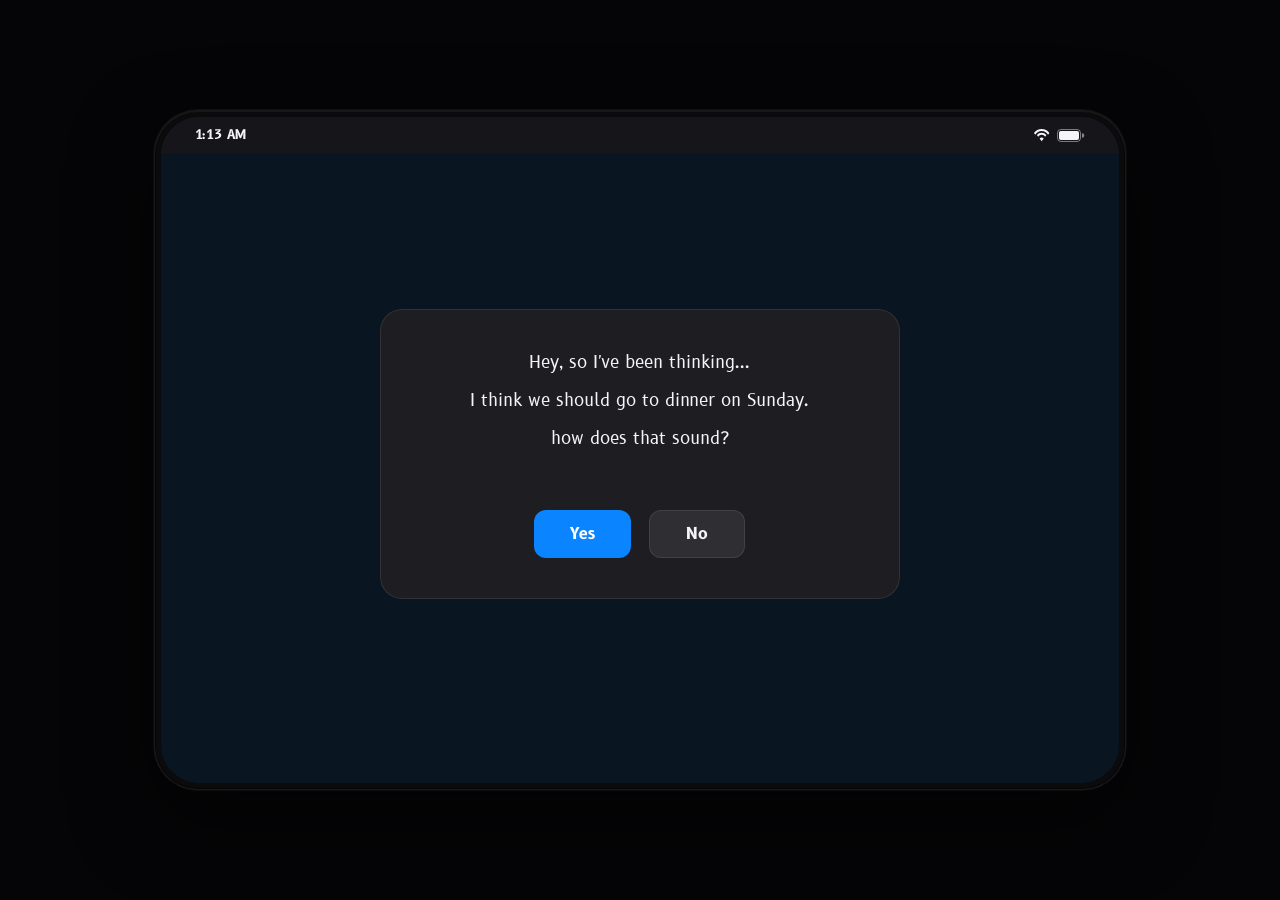
==== dinner.html @ 3eba87a9 "lol dinner" ====
<!DOCTYPE html>
<html lang="en">

<!-- i hope she make lots of spaghetti -->


<head>
  <meta charset="UTF-8">
  <meta name="viewport" content="width=device-width, initial-scale=1.0">
  <title>Dinner</title>
  <link rel="stylesheet" href="shared.css">
  <style>
    /* tablet frame, status bar, home bar come from shared.css */

    #dinner-screen {
      flex: 1 1 auto;
      min-height: 0;
      display: flex;
      align-items: center;
      justify-content: center;
      padding: 52px 22px 44px;
      box-sizing: border-box;
    }

    .dinner-card {
      background: var(--panel);
      border: 1px solid var(--hairline);
      border-radius: var(--r-panel);
      box-shadow: var(--shadow-panel);
      padding: 40px 46px;
      max-width: 520px;
      width: 100%;
      text-align: center;
      color: var(--text);
      box-sizing: border-box;
    }

    .dinner-card p {
      margin: 0 0 12px;
      font-size: 1.05em;
      line-height: 1.55;
    }

    .dinner-card p:last-of-type {
      margin-bottom: 0;
    }

    /* only one panel visible at a time */
    .panel {
      display: none;
    }

    .panel.active {
      display: block;
      animation: fade-in 0.35s ease;
    }

    @keyframes fade-in {
      from {
        opacity: 0;
        transform: translateY(8px);
      }

      to {
        opacity: 1;
        transform: none;
      }
    }

    /* reaction line that changes with every "no" */
    .dinner-card p.no-phrase {
      min-height: 1.55em;
      /* reserves the line so the buttons don't jump on the first phrase */
      margin: 18px 0 0;
      color: var(--text-secondary);
      font-style: italic;
      font-size: 0.95em;
    }

    .no-phrase.pop {
      animation: phrase-pop 0.3s ease;
    }

    @keyframes phrase-pop {
      from {
        opacity: 0;
        transform: translateY(5px);
      }

      to {
        opacity: 1;
        transform: none;
      }
    }

    .btn-row {
      display: flex;
      justify-content: center;
      gap: 18px;
      margin-top: 16px;
    }

    .btn-row button {
      font: inherit;
      font-weight: 600;
      font-size: 1em;
      padding: 12px 36px;
      border-radius: var(--r-control);
      cursor: pointer;
    }

    #yes-btn {
      background: var(--yes-color, var(--accent));
      color: #fff;
      border: none;
      position: relative;
      z-index: 2;
      transform-origin: left center;
      transform: scale(var(--yes-scale, 1));
      transition: transform 0.3s cubic-bezier(0.175, 0.885, 0.32, 1.275),
        background 0.3s ease;
    }

    #yes-btn:hover {
      filter: brightness(1.12);
    }

    #yes-btn:active {
      filter: brightness(0.88);
    }

    #no-btn {
      background: rgba(255, 255, 255, 0.08);
      color: var(--text);
      border: 1px solid var(--hairline);
      position: relative;
      z-index: 1;
    }

    #no-btn:hover {
      background: rgba(255, 255, 255, 0.13);
    }

    #no-btn:active {
      transform: scale(0.96);
    }

    @media (max-width: 860px) {
      #dinner-screen {
        padding: 50px 16px 48px;
      }

      .dinner-card {
        padding: 28px 22px;
      }
    }
  </style>
</head>

<body>
  <div id="tablet">
    <div id="screen">
      <div id="status-bar" class="dark">
        <div class="status-left"><span id="time-display"></span></div>
        <div class="status-right">
          <svg viewBox="0 0 20 15" aria-label="Wi-Fi" role="img">
            <path
              d="M10 14.2 12.4 11a3 3 0 0 0-4.8 0L10 14.2Zm4-5.3 1.5-2a7 7 0 0 0-11 0l1.5 2a4.6 4.6 0 0 1 8 0ZM10 0a11 11 0 0 0-8.9 4.5L2.6 6.5a8.6 8.6 0 0 1 14.8 0l1.5-2A11 11 0 0 0 10 0Z" />
          </svg>
          <svg viewBox="0 0 28 13" aria-label="Battery" role="img">
            <rect x="0.5" y="0.5" width="23" height="12" rx="3.5" fill="none" stroke="currentColor"
              stroke-opacity="0.45" />
            <rect x="2" y="2" width="20" height="9" rx="2" />
            <path d="M25 4.2v4.6a2 2 0 0 0 0-4.6Z" fill-opacity="0.5" />
          </svg>
        </div>
      </div>

      <div id="dinner-screen">
        <div class="dinner-card">

          <div id="ask-panel" class="panel active">
            <p>Hey, so I've been thinking...</p>
            <p>I think we should go to dinner on Sunday.</p>
            <p>how does that sound?</p>
            <p id="no-phrase" class="no-phrase" aria-live="polite"></p>
            <div class="btn-row">
              <button id="yes-btn">Yes</button>
              <button id="no-btn">No</button>
            </div>
          </div>

          <div id="success-panel" class="panel">
            <p>thats my princess</p>
            <p>ill pick you up then :)</p>
          </div>

          <div id="trigger-panel" class="panel">
            <p>imagine not getting dinner with me</p>
            <h1>boooo.....</h1>
            <p>i guess i'll just eat alone then </p>
            <h1>BYYYEEEEE.....</h1>
          </div>

        </div>
      </div>

      <div id="home-zone"></div>
      <div id="home-bar" aria-label="Home Button"></div>
    </div>
  </div>

  <script src="shared.js"></script>
  <script>
    const MAX_NO = 10;        // the 10th "no" shows the trigger screen
    const GROW_PER_NO = 0.07; // yes-button scale added per "no"
    let noCount = 0;

    // EDIT ME: one phrase per "no" click, in order (1st shows after the 1st no, etc.)
    const NO_PHRASES = [
      'can you at least think about it?',
      'what if we just gave it a shot?',
      'imagine how fun this could be!',
      'ill even let you pick the restaurant',
      'fine ill pick the restaurant',
      'please reconsider?',
      'so like you just dont like me okay...',
      'we can try another day!???!?!?!',
      'literally was gonna bring you to nobu and everything',
    ];

    // yes-button color after each "no" (cycles if there are more no's than colors)
    const YES_COLORS = [
      '#ff453a', // red
      '#ff9f0a', // orange
      '#ffd60a', // yellow
      '#30d158', // green
      '#66d4cf', // mint
      '#64d2ff', // cyan
      '#5e5ce6', // indigo
      '#bf5af2', // purple
      '#ff375f', // pink
    ];

    const yesBtn = document.getElementById('yes-btn');
    const noPhrase = document.getElementById('no-phrase');

    function showPanel(id) {
      document.querySelectorAll('.panel').forEach(p => p.classList.remove('active'));
      document.getElementById(id).classList.add('active');
    }

    yesBtn.addEventListener('click', () => showPanel('success-panel'));

    document.getElementById('no-btn').addEventListener('click', () => {
      noCount++;
      if (noCount >= MAX_NO) {
        showPanel('trigger-panel');
      } else {
        yesBtn.style.setProperty('--yes-scale', 1 + noCount * GROW_PER_NO);
        yesBtn.style.setProperty('--yes-color', YES_COLORS[(noCount - 1) % YES_COLORS.length]);
        noPhrase.textContent = NO_PHRASES[Math.min(noCount - 1, NO_PHRASES.length - 1)] || '';
        noPhrase.classList.remove('pop');
        void noPhrase.offsetWidth;
        noPhrase.classList.add('pop');
      }
    });
  </script>
</body>

</html>
---- shared.css ----
/* common tablet frame, status bar, home bar */

/* self-hosted B612 (Airbus cockpit font, OFL) — trial UI typeface.
   Ships only 400/700; CSS maps 500->400 and 600->700 to nearest available. */
@font-face {
    font-family: 'B612';
    font-style: normal;
    font-weight: 400;
    font-display: swap;
    src: url('assets/fonts/b612-400.woff2') format('woff2');
}

@font-face {
    font-family: 'B612';
    font-style: normal;
    font-weight: 700;
    font-display: swap;
    src: url('assets/fonts/b612-700.woff2') format('woff2');
}

/* self-hosted Inter — license-safe SF Pro alternative for non-Apple devices.
   Apple devices still render true SF Pro via -apple-system in the stack below. */
@font-face {
    font-family: 'Inter';
    font-style: normal;
    font-weight: 400;
    font-display: swap;
    src: url('assets/fonts/inter-400.woff2') format('woff2');
}

@font-face {
    font-family: 'Inter';
    font-style: normal;
    font-weight: 500;
    font-display: swap;
    src: url('assets/fonts/inter-500.woff2') format('woff2');
}

@font-face {
    font-family: 'Inter';
    font-style: normal;
    font-weight: 600;
    font-display: swap;
    src: url('assets/fonts/inter-600.woff2') format('woff2');
}

@font-face {
    font-family: 'Inter';
    font-style: normal;
    font-weight: 700;
    font-display: swap;
    src: url('assets/fonts/inter-700.woff2') format('woff2');
}

/* design tokens — single source of truth across all pages */
:root {
    /* flat dark surface, shared by every screen */
    --wallpaper: #131316;

    /* surfaces — flat, opaque (no translucency/blur) */
    --bezel: #0b0b0d;
    --bezel-edge: rgba(255, 255, 255, 0.06);
    --screen-bg: #091521;
    --panel: #1e1e22;
    --panel-strong: #16161a;
    --hairline: rgba(255, 255, 255, 0.09);

    /* text */
    --text: #f5f5f7;
    --text-secondary: rgba(235, 235, 245, 0.60);

    /* accent — iOS dark-mode system blue */
    --accent: #0a84ff;
    --accent-press: #0a6cff;
    --focus-ring: 0 0 0 3px rgba(10, 132, 255, 0.35);

    /* radii */
    --r-screen: 38px;
    --r-panel: 22px;
    --r-control: 12px;
    --r-icon: 23%;

    /* shadows — ambient grounds the physical device; panels stay flat (borders only) */
    --shadow-ambient: 0 30px 80px rgba(0, 0, 0, 0.55);
    --shadow-panel: none;
    --shadow-icon: 0 10px 22px rgba(0, 0, 0, 0.22);

    /* fonts */
    --font-ui: 'B612', -apple-system, BlinkMacSystemFont, 'Inter', system-ui, 'Segoe UI', Roboto, 'Helvetica Neue', sans-serif;
}

body,
html {
    margin: 0;
    padding: 0;
    font-family: var(--font-ui);
    -webkit-font-smoothing: antialiased;
    -moz-osx-font-smoothing: grayscale;
    background-color: #050507;
    display: flex;
    justify-content: center;
    align-items: center;
    min-height: 100vh;
}

/* bezel — believable device edge */
#tablet {
    border: 1px solid var(--bezel-edge);
    border-radius: calc(var(--r-screen) + 6px);
    padding: 6px;
    width: 1024px;
    height: 680px;
    max-width: 95%;
    max-height: 96vh;
    max-height: 96dvh;
    margin: auto;
    background: var(--bezel);
    box-shadow:
        inset 0 1px 0 rgba(255, 255, 255, 0.07),
        inset 0 0 0 1px rgba(0, 0, 0, 0.6),
        0 0 0 1px rgba(255, 255, 255, 0.04),
        var(--shadow-ambient);
    position: relative;
    display: flex;
    justify-content: center;
    align-items: center;
    box-sizing: border-box;
}

/* screen — carries the shared wallpaper */
#screen {
    width: 100%;
    height: 100%;
    border-radius: var(--r-screen);
    overflow: hidden;
    position: relative;
    display: flex;
    flex-direction: column;
    background: var(--wallpaper);
    background-color: var(--screen-bg);
    color: var(--text);
}

/* status bar */
#status-bar {
    position: absolute;
    top: 0;
    left: 0;
    width: 100%;
    padding: 9px 22px;
    display: flex;
    justify-content: space-between;
    align-items: center;
    color: var(--text);
    font-weight: 600;
    font-size: 0.8em;
    letter-spacing: -0.01em;
    z-index: 10;
    box-sizing: border-box;
}

#status-bar .status-left {
    flex: 1;
    padding-left: 12px;
}

#status-bar .status-right {
    flex: 1;
    text-align: right;
    display: flex;
    justify-content: flex-end;
    align-items: center;
    gap: 7px;
    padding-right: 12px;
}

/* inline SVG status glyphs — crisper than icon-font at this size */
#status-bar .status-right svg {
    display: block;
    height: 13px;
    width: auto;
    fill: currentColor;
}

/* dark, opaque */
#status-bar.dark {
    background-color: var(--panel-strong);
}

/* home bar */
#home-bar {
    position: absolute;
    bottom: 8px;
    left: 50%;
    transform: translateX(-50%);
    width: 140px;
    height: 5px;
    background-color: rgba(255, 255, 255, 0);
    border-radius: 2.5px;
    cursor: pointer;
    transition: background-color 0.25s ease, transform 0.2s;
    z-index: 110;
    pointer-events: none;
}

/* hover zone at the bottom of the screen */
#home-zone {
    position: absolute;
    bottom: 0;
    left: 0;
    width: 100%;
    height: 40px;
    z-index: 109;
}

#home-zone:hover~#home-bar,
#home-bar:hover {
    background-color: rgba(255, 255, 255, 0.7);
    pointer-events: auto;
}

#home-bar:hover {
    background-color: rgba(255, 255, 255, 0.95);
}

#home-bar:active {
    transform: translateX(-50%) scale(0.95);
}

/* small screens */
@media (max-width: 860px) {

    body,
    html {
        min-height: 0;
        height: 100vh;
        height: 100dvh;
        overflow: hidden;
    }

    #tablet {
        width: 100%;
        max-width: 100%;
        height: 100vh;
        height: 100dvh;
        max-height: 100vh;
        max-height: 100dvh;
        border-width: 0;
        border-radius: 0;
        padding: 0;
        box-shadow: none;
        box-sizing: border-box;
    }

    #screen {
        border-radius: 0;
    }

    #home-bar {
        background-color: rgba(255, 255, 255, 0.55);
        pointer-events: auto;
    }

    #home-zone {
        height: 44px;
    }
}
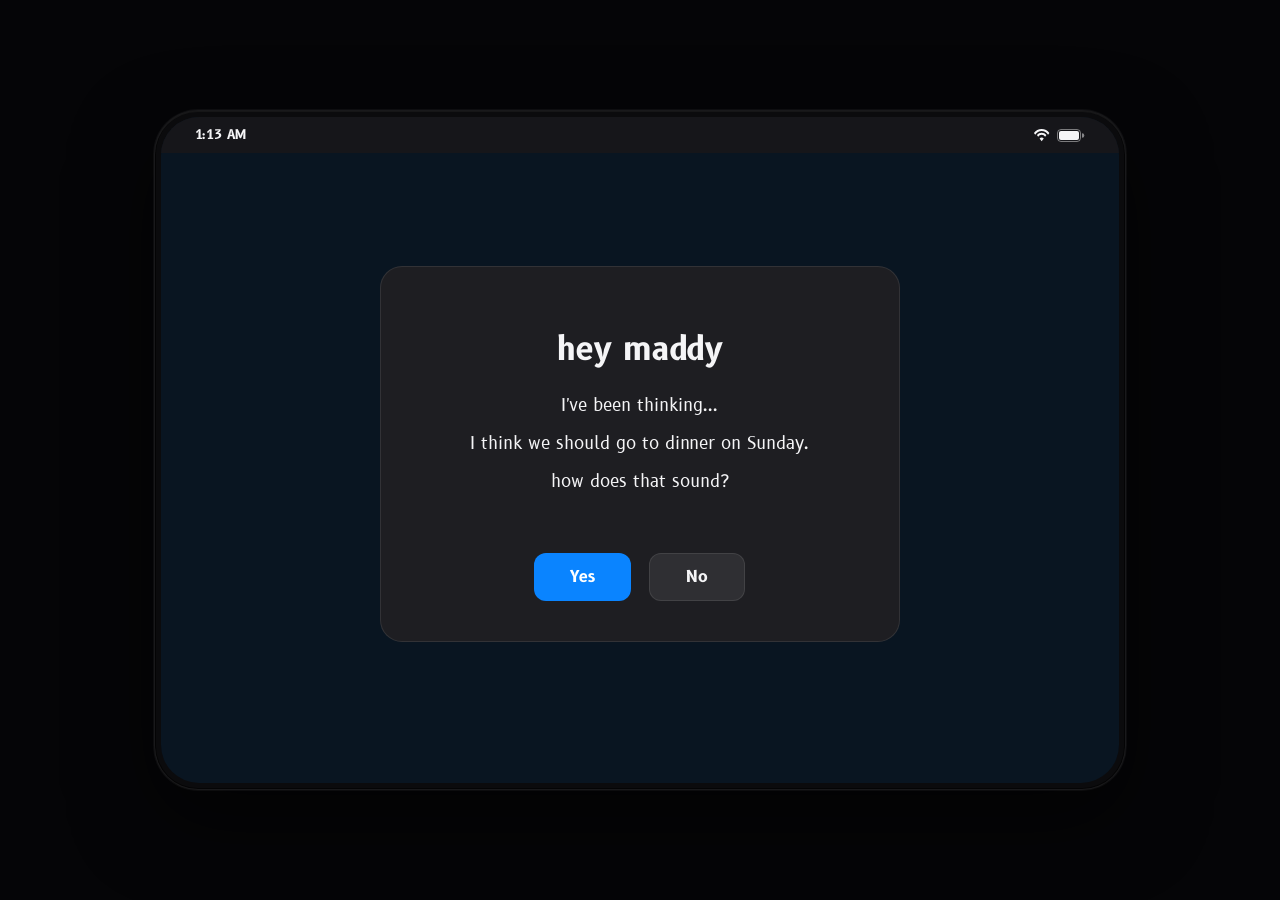
==== commit 40756906: "ya" ====
--- a/dinner.html
+++ b/dinner.html
@@ -180,7 +180,8 @@
         <div class="dinner-card">
 
           <div id="ask-panel" class="panel active">
-            <p>Hey, so I've been thinking...</p>
+            <h1>hey maddy</h1>
+            <p>I've been thinking...</p>
             <p>I think we should go to dinner on Sunday.</p>
             <p>how does that sound?</p>
             <p id="no-phrase" class="no-phrase" aria-live="polite"></p>
